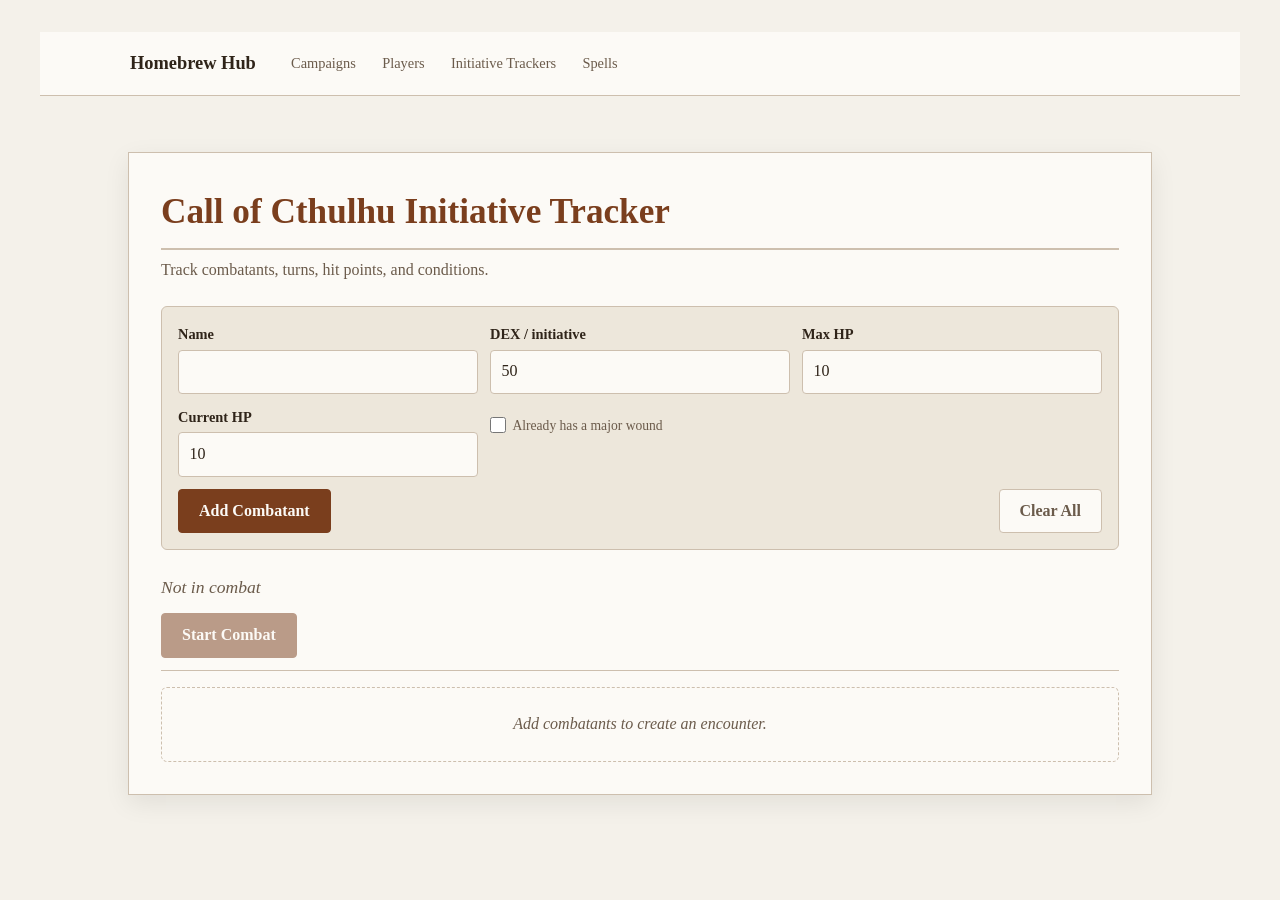
==== Pages/CallOfCthulhuInitiative.html @ 821c1174 "Add Call of Cthulhu Initiative Tracker page and related JavaScript functionality" ====
<!DOCTYPE html>
<html lang="en">
<head>
    <meta charset="UTF-8">
    <meta name="viewport" content="width=device-width, initial-scale=1">
    <meta name="description" content="Track Call of Cthulhu combat order, rounds, wounds, and hit points.">
    <title>Call of Cthulhu Initiative Tracker | Homebrew Hub</title>
    <link rel="stylesheet" href="../styles.css">
    <link rel="icon" href="../Images/Shield.png" type="image/png">
</head>
<body>
    <header class="hp-topbar">
        <a class="hp-brand" href="../homePage.html" aria-label="Homebrew Hub home">Homebrew Hub</a>
        <nav class="hp-topnav" aria-label="Main navigation">
            <a href="Campaigns.html">Campaigns</a>
            <a href="Players.html">Players</a>
            <a href="InitiativeTrackers.html">Initiative Trackers</a>
            <a href="Spells.html">Spells</a>
        </nav>
    </header>

    <main class="page-shell initiative-page coc-initiative-page">
        <section class="page-card">
            <h1>Call of Cthulhu Initiative Tracker</h1>
            <p class="intro">
                Track combatants, turns, hit points, and conditions.
            </p>

            <form id="combatantForm" class="initiative-form">
                <div class="initiative-field initiative-field-name">
                    <label for="combatantName">Name</label>
                    <input type="text" id="combatantName" required>
                </div>
                <div class="initiative-field">
                    <label for="combatantDex">DEX / initiative</label>
                    <input type="number" id="combatantDex" min="1" max="100" value="50" required>
                </div>
                <div class="initiative-field">
                    <label for="combatantMaxHp">Max HP</label>
                    <input type="number" id="combatantMaxHp" min="1" value="10" required>
                </div>
                <div class="initiative-field">
                    <label for="combatantHp">Current HP</label>
                    <input type="number" id="combatantHp" min="0" value="10" required>
                </div>
                <div class="initiative-field">
                    <label class="initiative-check" for="combatantMajorWound">
                        <input type="checkbox" id="combatantMajorWound">
                        Already has a major wound
                    </label>
                </div>
                <div class="initiative-actions">
                    <button type="submit" class="initiative-btn">Add Combatant</button>
                    <button type="button" id="clearButton" class="initiative-btn initiative-btn-secondary">Clear All</button>
                </div>
            </form>

            <div class="combat-bar coc-combat-bar">
                <span id="roundDisplay" class="round-display">Not in combat</span>
                <button type="button" id="combatButton" class="initiative-btn" disabled>Start Combat</button>
                <button type="button" id="nextTurnButton" class="initiative-btn" hidden>Next Turn</button>
            </div>

            <p id="combatantStatus" class="party-import-status" aria-live="polite"></p>
            <div id="initiativeList" class="initiative-list"></div>
        </section>
    </main>

    <script src="../Javascript/callOfCthulhuInitiative.js"></script>
</body>
</html>
---- styles.css ----
/* ============================================================
   HOMEBREW HUB — styles.css
   Single stylesheet for all pages.
   Link in every page's <head>:
     <link rel="stylesheet" href="../../styles.css">
   (adjust the path depth as needed per subfolder)
   ============================================================ */


/* ── DESIGN TOKENS ──────────────────────────────────────────
   All colours live here. Light mode is the default.
   Dark mode overrides follow immediately after.
   ---------------------------------------------------------- */

:root {
  /* Backgrounds */
  --bg:            #f4f1ea;
  --bg-paper:      #fcfaf6;
  --bg-sunken:     #ede7db;
  --bg-table-head: #e8dfd2;
  --bg-row-hover:  #f3ede4;

  /* Text */
  --ink:           #2f2419;
  --muted:         #6b5b4b;

  /* Borders */
  --line:          #cdbfae;

  /* Accent */
  --accent:        #7a3e1d;
  --accent-hi:     #5f2f15;

  /* Misc */
  --shadow:        rgba(0, 0, 0, 0.08);
}

@media (prefers-color-scheme: dark) {
  :root {
    --bg:            #141210;
    --bg-paper:      #1c1916;
    --bg-sunken:     #111009;
    --bg-table-head: #26211a;
    --bg-row-hover:  #221e18;

    --ink:           #e8e0d4;
    --muted:         #9c8f80;

    --line:          #3a322a;

    --accent:        #c47a50;
    --accent-hi:     #e09060;

    --shadow:        rgba(0, 0, 0, 0.35);
  }
}


/* ── RESET ──────────────────────────────────────────────────*/

*, *::before, *::after {
  box-sizing: border-box;
  margin: 0;
  padding: 0;
}


/* ── BASE ───────────────────────────────────────────────────*/

body {
  font-family: Georgia, "Times New Roman", Times, serif;
  background: var(--bg);
  color: var(--ink);
  line-height: 1.55;
  padding: 2rem 2.5rem;
}

/* homepage overrides the default body padding below */

p {
  margin-bottom: 1rem;
}

ul, ol {
  margin-bottom: 1rem;
  padding-left: 2rem;
}

li {
  margin-bottom: 0.25rem;
}

hr {
  border: 0;
  border-top: 1px solid var(--line);
  margin: 1rem 0;
}

img {
  width: 500px;
  height: auto;
  max-width: 100%;
}

footer {
  font-size: 0.75rem;
  color: var(--muted);
  margin-top: 2rem;
}


/* ── TYPOGRAPHY ─────────────────────────────────────────────*/

h1, h2, h3, h4, h5, h6 {
  font-family: Georgia, "Times New Roman", Times, serif;
  color: var(--accent);
  margin-top: 1.5rem;
  margin-bottom: 0.4rem;
}

h1 {
  font-size: 2.2rem;
  margin-top: 0;
  margin-bottom: 0.5rem;
  border-bottom: 2px solid var(--line);
  padding-bottom: 0.5rem;
}

h2 {
  font-size: 1.35rem;
}

h3 {
  font-size: 1.1rem;
}

a {
  color: var(--accent);
  text-decoration: none;
  font-weight: bold;
}

a:hover {
  color: var(--accent-hi);
  text-decoration: underline;
}


/* ── PAGE LAYOUT HELPERS ────────────────────────────────────*/

/* Optional wrappers pages can use for card-style layout */
.page-shell {
  max-width: 1250px;
  margin: 0 auto;
  padding: 2rem 1rem 4rem;
}

.page-card {
  background: var(--bg-paper);
  border: 1px solid var(--line);
  box-shadow: 0 8px 24px var(--shadow);
  padding: 2rem;
}

.intro {
  color: var(--muted);
  margin-bottom: 1.5rem;
}


/* ── TABLES ─────────────────────────────────────────────────*/

/* .content-table: used on content pages (no forced min-width) */
.content-table {
  width: 100%;
  max-width: 100%;
  margin-bottom: 1.25rem;
  border-collapse: collapse;
  background: var(--bg-paper);
  border: 1px solid var(--line);
}

/* Full-width scrollable table (spell page etc.) */
table {
  width: 100%;
  min-width: 1100px;
  border-collapse: collapse;
  background: var(--bg-paper);
  border: 1px solid var(--line);
}

th,
td {
  text-align: left;
  padding: 0.65rem 0.75rem;
  border: 1px solid var(--line);
  vertical-align: top;
}

th {
  background: var(--bg-table-head);
  white-space: nowrap;
  cursor: pointer;
  user-select: none;
}

th:hover {
  background: var(--line);
}

tbody tr:hover {
  background: var(--bg-row-hover);
}

.table-wrap {
  overflow-x: auto;
}


/* ── FILTERS ────────────────────────────────────────────────*/

.filters {
  display: grid;
  grid-template-columns: repeat(auto-fit, minmax(180px, 1fr));
  gap: 0.75rem;
  margin-bottom: 1rem;
  padding: 1rem;
  background: var(--bg-sunken);
  border: 1px solid var(--line);
}

.filters label {
  display: block;
  font-size: 0.9rem;
  font-weight: bold;
  margin-bottom: 0.25rem;
  color: var(--ink);
}

.filters input,
.filters select,
.filters button {
  width: 100%;
  padding: 0.55rem 0.65rem;
  border: 1px solid var(--line);
  background: var(--bg-paper);
  color: var(--ink);
  font: inherit;
}

.filter-actions {
  display: flex;
  align-items: end;
}

.filter-actions button {
  cursor: pointer;
  background: var(--accent);
  color: var(--bg);
  border-color: var(--accent);
}

.filter-actions button:hover {
  background: var(--accent-hi);
}

.results-bar {
  margin: 0.75rem 0 1rem;
  color: var(--muted);
  font-size: 0.95rem;
}

.no-results {
  margin-top: 1rem;
  padding: 1rem;
  border: 1px solid var(--line);
  background: var(--bg-paper);
  color: var(--muted);
}


/* ── BACK BUTTON ────────────────────────────────────────────*/

.back-btn {
  display: inline-flex;
  align-items: center;
  gap: 6px;
  margin-bottom: 1.25rem;
  padding: 5px 12px 5px 8px;
  background: none;
  border: 1px solid var(--line);
  border-radius: 4px;
  color: var(--muted);
  font-family: Georgia, "Times New Roman", Times, serif;
  font-size: 0.9rem;
  cursor: pointer;
  text-decoration: none;
  transition: color 0.12s, border-color 0.12s, background 0.12s;
}

.back-btn:hover {
  color: var(--ink);
  border-color: var(--accent);
  background: var(--bg-sunken);
  text-decoration: none;
}

.back-btn::before {
  content: '←';
  font-size: 1rem;
  line-height: 1;
}


/* ── SPELL PAGE ─────────────────────────────────────────────*/

.spell-page {
  max-width: 900px;
  margin: 0 auto;
  padding: 2rem 1rem 3rem;
}

.spell-entry {
  background: var(--bg-paper);
  border: 1px solid var(--line);
  padding: 1.5rem 2rem;
  box-shadow: 0 2px 8px var(--shadow);
}

.spell-subtitle {
  margin-top: 0;
  margin-bottom: 1rem;
  color: var(--muted);
  font-size: 1rem;
}

.spell-meta {
  background: var(--bg-sunken);
  border: 1px solid var(--line);
  padding: 0.85rem 1rem;
  margin-bottom: 1rem;
}

.spell-meta p {
  margin: 0.25rem 0;
}

.spell-body p {
  margin: 0 0 1rem 0;
}

.spell-footer {
  margin-top: 1.25rem;
  padding-top: 0.75rem;
  border-top: 1px solid var(--line);
  font-size: 0.95rem;
  color: var(--muted);
}

.spell-display-page {
  max-width: 1600px;
  margin: 0 auto;
  padding: 2rem 1rem 3rem;
}

.spell-picker {
  margin: 1.5rem 0 2rem;
  padding: 1.25rem;
  background: var(--bg-sunken);
  border: 1px solid var(--line);
}

.spell-picker h2,
.spell-selection h2 {
  margin-top: 0;
}

.spell-picker label {
  display: block;
  margin-bottom: 0.3rem;
  font-weight: bold;
}

.spell-picker input {
  width: 100%;
  padding: 0.65rem 0.75rem;
  border: 1px solid var(--line);
  background: var(--bg-paper);
  color: var(--ink);
  font: inherit;
}

.spell-search-results {
  display: grid;
  grid-template-columns: repeat(auto-fit, minmax(min(100%, 18rem), 1fr));
  gap: 0.5rem;
  max-height: 22rem;
  overflow-y: auto;
  list-style: none;
  margin: 0;
  padding: 0;
}

.spell-search-result {
  display: flex;
  width: 100%;
  min-height: 3.5rem;
  flex-direction: column;
  align-items: flex-start;
  padding: 0.55rem 0.75rem;
  border: 1px solid var(--line);
  background: var(--bg-paper);
  color: var(--ink);
  font: inherit;
  text-align: left;
  cursor: pointer;
}

.spell-search-result:hover:not(:disabled) {
  border-color: var(--accent);
  background: var(--bg-row-hover);
}

.spell-search-result:disabled {
  color: var(--muted);
  cursor: not-allowed;
  opacity: 0.65;
}

.spell-search-result-name {
  font-weight: bold;
}

.spell-search-result-detail {
  color: var(--muted);
  font-size: 0.85rem;
}

.spell-selection-heading {
  display: flex;
  flex-wrap: wrap;
  align-items: baseline;
  justify-content: space-between;
  gap: 0.25rem 1rem;
}

.spell-selection-heading .results-bar {
  margin: 0;
}

.spell-grid {
  display: grid;
  grid-template-columns: repeat(4, minmax(0, 1fr));
  align-items: stretch;
  gap: 1rem;
}

@media (max-width: 1200px) {
  .spell-grid {
    grid-template-columns: repeat(3, minmax(0, 1fr));
  }
}

@media (max-width: 900px) {
  .spell-grid {
    grid-template-columns: repeat(2, minmax(0, 1fr));
  }
}

.spell-grid .spell-entry {
  min-width: 0;
  overflow-wrap: anywhere;
  padding: 1.25rem;
}

.spell-card-heading {
  display: flex;
  align-items: flex-start;
  justify-content: space-between;
  gap: 0.75rem;
}

.spell-card-heading h3 {
  min-width: 0;
  margin-top: 0;
  overflow-wrap: anywhere;
}

.spell-remove-button {
  flex: 0 0 auto;
  padding: 0.3rem 0.55rem;
  border: 1px solid var(--line);
  background: var(--bg-paper);
  color: var(--muted);
  font: inherit;
  font-size: 0.85rem;
  cursor: pointer;
}

.spell-remove-button:hover {
  border-color: var(--accent);
  color: var(--accent);
}

.spell-grid .spell-meta p {
  overflow-wrap: anywhere;
}

.spell-grid .spell-body p {
  margin-bottom: 0.75rem;
}

.spell-grid .spell-body-collapsed {
  max-height: 14rem;
  overflow: hidden;
}

.spell-expand-button {
  padding: 0;
  border: 0;
  background: none;
  color: var(--accent);
  font: inherit;
  font-weight: bold;
  cursor: pointer;
}

.spell-expand-button:hover {
  text-decoration: underline;
}

.spell-grid .spell-footer {
  overflow-wrap: anywhere;
}


/* ── CAMPAIGN PAGE ──────────────────────────────────────────*/

.campaign-page {
  max-width: 1040px;
  margin: 0 auto 2rem;
  padding: 1rem 1rem 0;
}

#campaign-portfolio {
  background:
    linear-gradient(135deg, color-mix(in srgb, var(--accent) 8%, transparent), transparent 55%),
    var(--bg-paper);
  border: 1px solid var(--line);
  border-top: 4px solid var(--accent);
  border-radius: 10px;
  box-shadow: 0 10px 28px var(--shadow);
  padding: 2rem 2.25rem;
}

#campaign-portfolio h1 {
  font-size: clamp(1.8rem, 4vw, 2.6rem);
}

#campaign-portfolio p {
  max-width: 70ch;
  color: var(--muted);
}

#campaign-portfolio ul {
  display: grid;
  grid-template-columns: repeat(auto-fit, minmax(230px, 1fr));
  gap: 0.75rem;
  list-style: none;
  margin: 1.25rem 0 0;
  padding: 0;
}

#campaign-portfolio li {
  margin: 0;
}

#campaign-portfolio li a {
  display: block;
  padding: 1rem 1.1rem;
  border: 1px solid var(--line);
  border-radius: 7px;
  background: var(--bg);
  transition: transform 0.15s ease, border-color 0.15s ease, box-shadow 0.15s ease;
}

#campaign-portfolio li a:hover {
  border-color: var(--accent);
  box-shadow: 0 5px 14px var(--shadow);
  text-decoration: none;
  transform: translateY(-2px);
}

#campaign-portfolio dl {
  display: grid;
  grid-template-columns: minmax(9rem, auto) 1fr;
  margin-top: 1.5rem;
  border-top: 1px solid var(--line);
}

#campaign-portfolio dt,
#campaign-portfolio dd {
  padding: 0.75rem 0;
  border-bottom: 1px solid var(--line);
}

#campaign-portfolio dt {
  color: var(--muted);
  font-size: 0.9rem;
  font-weight: bold;
  text-transform: uppercase;
  letter-spacing: 0.06em;
}

.campaign-players {
  margin-top: 2rem;
  border-top: 1px solid var(--line);
  padding-top: 1rem;
}

.campaign-players h2 {
  margin-top: 0;
}

.player-management {
  margin: 1rem 0 1.5rem;
  padding: 1rem;
  background: var(--bg-sunken);
  border: 1px solid var(--line);
}

.player-management > label {
  display: block;
  margin-bottom: 0.4rem;
  font-weight: bold;
}

.player-add-row {
  display: flex;
  flex-wrap: wrap;
  gap: 0.6rem;
}

.player-select {
  flex: 1 1 16rem;
  min-width: 0;
  padding: 0.65rem 0.75rem;
  border: 1px solid var(--line);
  background: var(--bg);
  color: var(--ink);
  font: inherit;
}

.player-action-button,
.player-remove-button {
  padding: 0.65rem 0.8rem;
  border: 1px solid var(--accent);
  border-radius: 5px;
  background: var(--accent);
  color: var(--bg-paper);
  font: inherit;
  font-weight: bold;
  cursor: pointer;
}

.player-action-button:hover,
.player-remove-button:hover {
  background: var(--accent-hi);
}

.player-action-button:disabled {
  cursor: not-allowed;
  opacity: 0.55;
}

.player-save-button {
  background: var(--bg);
  color: var(--accent);
}

.player-save-status {
  min-height: 1.5em;
  margin: 0.6rem 0 0;
  color: var(--muted);
}

.player-search {
  width: 100%;
  max-width: 34rem;
  padding: 0.65rem 0.75rem;
  border: 1px solid var(--line);
  border-radius: 5px;
  background: var(--bg);
  color: var(--ink);
  font: inherit;
}

.player-results {
  margin: 0.75rem 0;
  color: var(--muted);
}

.player-cards {
  display: grid;
  grid-template-columns: repeat(auto-fit, minmax(220px, 1fr));
  gap: 1rem;
}

.player-card {
  padding: 1rem;
  border: 1px solid var(--line);
  border-radius: 7px;
  background: var(--bg);
}

.player-card h3 {
  margin: 0;
}

.player-card > p {
  margin-bottom: 0.75rem;
  color: var(--muted);
}

.player-card dl {
  display: grid;
  grid-template-columns: auto 1fr;
  gap: 0.25rem 0.75rem;
  margin: 0;
}

.player-card dt {
  padding: 0;
  border: 0;
  color: var(--muted);
  font-size: 0.8rem;
}

.player-card dd {
  overflow-wrap: anywhere;
  padding: 0;
  border: 0;
}

.player-remove-button {
  margin-top: 0.9rem;
  background: transparent;
  color: var(--accent);
  font-size: 0.85rem;
}

.player-edit-button,
.player-cancel-button,
.player-edit-actions button[type="submit"] {
  margin-top: 0.9rem;
  padding: 0.5rem 0.8rem;
  border: 1px solid var(--accent);
  border-radius: 5px;
  background: var(--accent);
  color: var(--bg-paper);
  font: inherit;
  cursor: pointer;
}

.player-edit-button:hover,
.player-cancel-button:hover {
  background: var(--accent-hi);
}

.player-edit-form {
  display: grid;
  gap: 0.75rem;
}

.player-edit-form input {
  width: 100%;
  padding: 0.5rem 0.6rem;
  border: 1px solid var(--line);
  background: var(--bg-paper);
  color: var(--ink);
  font: inherit;
}

.player-edit-form label {
  display: block;
  min-width: 0;
  overflow-wrap: anywhere;
  margin-bottom: 0.25rem;
  font-weight: bold;
}

.player-edit-form .player-attributes {
  margin-top: 0.25rem;
  grid-template-columns: 1fr;
}

.player-edit-form > div {
  min-width: 0;
}

.player-edit-form .player-attributes label {
  font-size: 0.9rem;
  white-space: nowrap;
}

.player-edit-actions {
  display: flex;
  gap: 0.6rem;
}

.player-edit-actions button {
  margin-top: 0;
}

.player-edit-error {
  margin: 0;
  color: var(--accent);
}

.player-cancel-button {
  background: transparent;
  color: var(--accent);
}

.no-player-results {
  color: var(--muted);
}

.player-form {
  display: grid;
  grid-template-columns: repeat(2, minmax(0, 1fr));
  gap: 1rem;
  margin: 1.5rem 0 2rem;
  padding: 1rem;
  background: var(--bg-sunken);
  border: 1px solid var(--line);
}

.player-form label {
  display: block;
  margin-bottom: 0.4rem;
  font-weight: bold;
}

.player-form input {
  width: 100%;
  padding: 0.65rem 0.75rem;
  border: 1px solid var(--line);
  background: var(--bg);
  color: var(--ink);
  font: inherit;
}

.player-form select {
  width: 100%;
  padding: 0.65rem 0.75rem;
  border: 1px solid var(--line);
  border-radius: 4px;
  background: var(--bg);
  color: var(--ink);
  font: inherit;
}

.player-form select:focus,
.player-form input:focus {
  border-color: var(--accent);
  outline: 2px solid color-mix(in srgb, var(--accent) 25%, transparent);
  outline-offset: 1px;
}

.player-attributes {
  display: grid;
  grid-column: 1 / -1;
  grid-template-columns: repeat(3, minmax(0, 1fr));
  gap: 1rem;
  border: 1px solid var(--line);
  padding: 1rem;
}

.player-attributes legend {
  padding: 0 0.4rem;
  font-weight: bold;
}

.player-form button {
  justify-self: start;
  padding: 0.7rem 1.2rem;
  border: 1px solid var(--accent);
  border-radius: 5px;
  background: var(--accent);
  color: var(--bg-paper);
  font: inherit;
  font-weight: bold;
  cursor: pointer;
}

.player-form button:hover {
  background: var(--accent-hi);
}

.player-form-action {
  display: flex;
  align-items: end;
}

.player-clone-action {
  display: block;
}

.player-clone-action > label {
  margin-bottom: 0.4rem;
}

.player-clone-controls {
  display: flex;
  align-items: stretch;
  gap: 0.6rem;
}

.player-clone-controls select {
  flex: 1;
  min-width: 0;
}

.player-clone-controls button {
  flex-shrink: 0;
}

#prepopulate-clone {
  background: transparent;
  color: var(--accent);
}

#prepopulate-clone:hover {
  background: var(--bg-paper);
}

#prepopulate-clone-select {
  cursor: pointer;
}

.player-form .player-save-status {
  align-self: center;
  margin: 0;
}

.player-page h2 {
  margin-top: 0;
}

.campaign-form {
  display: grid;
  grid-template-columns: repeat(2, minmax(0, 1fr));
  gap: 1.15rem 1.25rem;
  max-width: 1040px;
  margin: 0 auto;
  padding: 2rem 2.25rem;
  background: var(--bg-paper);
  border: 1px solid var(--line);
  border-radius: 10px;
  box-shadow: 0 10px 28px var(--shadow);
}

.campaign-form-heading,
.campaign-form > div:nth-of-type(5),
.campaign-form button {
  grid-column: 1 / -1;
}

.campaign-form-heading {
  padding-bottom: 0.5rem;
  border-bottom: 1px solid var(--line);
}

.campaign-form-heading h2 {
  margin: 0.15rem 0 0.25rem;
  font-size: 1.65rem;
}

.campaign-form-heading p:last-child {
  margin: 0;
  color: var(--muted);
}

.eyebrow {
  margin: 0;
  color: var(--accent);
  font-size: 0.75rem;
  font-weight: bold;
  letter-spacing: 0.12em;
  text-transform: uppercase;
}

.campaign-form label {
  display: block;
  margin-bottom: 0.4rem;
  color: var(--ink);
  font-size: 0.92rem;
  font-weight: bold;
}

.campaign-form input,
.campaign-form textarea {
  width: 100%;
  border: 1px solid var(--line);
  border-radius: 5px;
  background: var(--bg);
  color: var(--ink);
  font: inherit;
  padding: 0.7rem 0.8rem;
  transition: border-color 0.15s ease, box-shadow 0.15s ease;
}

.campaign-form textarea {
  min-height: 7rem;
  resize: vertical;
}

.campaign-form input:focus,
.campaign-form textarea:focus {
  border-color: var(--accent);
  box-shadow: 0 0 0 3px color-mix(in srgb, var(--accent) 20%, transparent);
  outline: none;
}

.campaign-form button {
  justify-self: start;
  border: 1px solid var(--accent);
  border-radius: 5px;
  background: var(--accent);
  color: var(--bg-paper);
  cursor: pointer;
  font: inherit;
  font-weight: bold;
  padding: 0.75rem 1.4rem;
  transition: background 0.15s ease, transform 0.15s ease;
}

.campaign-form button:hover {
  background: var(--accent-hi);
  transform: translateY(-1px);
}

.campaign-form button:focus-visible {
  outline: 3px solid color-mix(in srgb, var(--accent) 35%, transparent);
  outline-offset: 2px;
}

/* ── INITIATIVE PAGE ────────────────────────────────────────*/

/* ~10% of the screen on each side; falls back to full width on small screens */
.initiative-page {
  width: 80vw;
  max-width: 100%;
  padding-left: 0;
  padding-right: 0;
}

.initiative-page h1 {
  margin-top: 0;
}

.initiative-form {
  display: grid;
  grid-template-columns: minmax(0, 2fr) repeat(4, minmax(0, 1fr));
  gap: 0.75rem;
  margin-bottom: 1.5rem;
  padding: 1rem;
  background: var(--bg-sunken);
  border: 1px solid var(--line);
  border-radius: 6px;
}

.initiative-field label {
  display: block;
  margin-bottom: 0.25rem;
  color: var(--ink);
  font-size: 0.9rem;
  font-weight: bold;
}

.initiative-field input:not([type="checkbox"]) {
  width: 100%;
  padding: 0.55rem 0.65rem;
  border: 1px solid var(--line);
  border-radius: 4px;
  background: var(--bg-paper);
  color: var(--ink);
  font: inherit;
  transition: border-color 0.15s ease, box-shadow 0.15s ease;
}

.initiative-field input:focus,
.stat-field input:focus {
  border-color: var(--accent);
  box-shadow: 0 0 0 3px color-mix(in srgb, var(--accent) 20%, transparent);
  outline: none;
}

.initiative-field .optional {
  color: var(--muted);
  font-size: 0.8rem;
  font-weight: normal;
}

.creature-details {
  display: grid;
  grid-template-columns: repeat(2, minmax(0, 1fr));
  gap: 0.5rem;
  margin-top: 0.5rem;
}

.creature-details label {
  font-size: 0.8rem;
}

.creature-details select,
.creature-details input {
  width: 100%;
  padding: 0.45rem 0.55rem;
  border: 1px solid var(--line);
  border-radius: 4px;
  background: var(--bg-paper);
  color: var(--ink);
  font: inherit;
  font-size: 0.9rem;
}

.creature-details select {
  cursor: pointer;
}

.creature-details input {
  margin-top: 0.35rem;
}

.creature-details select:focus {
  border-color: var(--accent);
  box-shadow: 0 0 0 3px color-mix(in srgb, var(--accent) 20%, transparent);
  outline: none;
}

.initiative-field input:disabled {
  background: var(--bg-sunken);
  color: var(--muted);
  cursor: not-allowed;
}

.initiative-field .initiative-check,
.initiative-check {
  display: flex;
  align-items: center;
  gap: 0.4rem;
  margin: 0.4rem 0 0;
  color: var(--muted);
  font-size: 0.85rem;
  font-weight: normal;
  cursor: pointer;
}

.initiative-check:has(input:disabled) {
  opacity: 0.45;
  cursor: not-allowed;
}

.initiative-check input:disabled {
  cursor: not-allowed;
}

.initiative-check input {
  width: 1rem;
  height: 1rem;
  accent-color: var(--accent);
  cursor: pointer;
}

.boss-fields {
  grid-column: 1 / -1;
  display: grid;
  grid-template-columns: repeat(2, minmax(0, 14rem));
  gap: 0.75rem;
  padding: 0.75rem;
  border: 1px dashed var(--accent);
  border-radius: 4px;
}

.boss-fields[hidden] {
  display: none;
}

.initiative-actions {
  grid-column: 1 / -1;
  display: flex;
  flex-wrap: wrap;
  gap: 0.5rem;
}

.initiative-btn {
  padding: 0.55rem 1.25rem;
  border: 1px solid var(--accent);
  border-radius: 4px;
  background: var(--accent);
  color: var(--bg-paper);
  font: inherit;
  font-weight: bold;
  cursor: pointer;
  transition: background 0.15s ease, border-color 0.15s ease, color 0.15s ease;
}

.initiative-btn:hover {
  background: var(--accent-hi);
  border-color: var(--accent-hi);
}

.initiative-btn-secondary {
  margin-left: auto;
  background: var(--bg-paper);
  border-color: var(--line);
  color: var(--muted);
}

.initiative-btn-secondary:hover {
  background: var(--bg-paper);
  border-color: var(--accent);
  color: var(--accent);
}

.initiative-btn:focus-visible,
.creature-remove:focus-visible {
  outline: 3px solid color-mix(in srgb, var(--accent) 35%, transparent);
  outline-offset: 2px;
}

.combat-bar {
  display: flex;
  flex-wrap: wrap;
  align-items: center;
  justify-content: space-between;
  gap: 0.75rem;
  margin-bottom: 1rem;
  padding-bottom: 0.75rem;
  border-bottom: 1px solid var(--line);
}

.round-display {
  color: var(--muted);
  font-size: 1.1rem;
  font-style: italic;
}

.round-display.active {
  color: var(--accent);
  font-size: 1.35rem;
  font-style: normal;
  font-weight: bold;
}

.combat-option {
  margin: 0 auto 0 0.5rem;
}

.combat-bar .initiative-btn-secondary {
  margin-left: 0;
}

.initiative-btn:disabled {
  opacity: 0.5;
  cursor: not-allowed;
}

.initiative-btn:disabled:hover {
  background: var(--accent);
  border-color: var(--accent);
}

.party-import {
  margin-bottom: 1rem;
  padding: 0.85rem 1rem;
  border: 1px solid var(--line);
  border-left: 4px solid var(--accent);
  border-radius: 6px;
  background: var(--bg-paper);
}

.party-import-heading {
  margin: 0 0 0.5rem;
  font-size: 1.05rem;
}

.party-import-row {
  display: flex;
  flex-wrap: wrap;
  gap: 0.5rem;
}

.party-import-row select {
  flex: 1 1 16rem;
  min-width: 0;
  padding: 0.5rem 0.6rem;
  border: 1px solid var(--line);
  border-radius: 4px;
  background: var(--bg-paper);
  color: var(--ink);
  font: inherit;
  cursor: pointer;
}

.party-import-row select:disabled {
  color: var(--muted);
  cursor: not-allowed;
}

.party-import-row select:focus {
  border-color: var(--accent);
  box-shadow: 0 0 0 3px color-mix(in srgb, var(--accent) 20%, transparent);
  outline: none;
}

.party-import-status {
  margin: 0.5rem 0 0;
  color: var(--muted);
  font-size: 0.9rem;
}

.party-import-status:empty {
  display: none;
}

.visually-hidden {
  position: absolute;
  width: 1px;
  height: 1px;
  overflow: hidden;
  clip: rect(0 0 0 0);
  white-space: nowrap;
}

.initiative-input.needs-initiative {
  border-style: dashed;
  animation: needs-initiative-pulse 1.6s ease-in-out infinite;
}

.initiative-input.needs-initiative::placeholder {
  color: var(--accent);
  opacity: 0.8;
}

@keyframes needs-initiative-pulse {
  50% {
    box-shadow: 0 0 0 4px color-mix(in srgb, var(--accent) 30%, transparent);
  }
}

@media (prefers-reduced-motion: reduce) {
  .initiative-input.needs-initiative {
    animation: none;
  }
}

.initiative-list {
  display: flex;
  flex-direction: column;
  gap: 0.75rem;
}

.coc-health-row {
  display: flex;
  flex-wrap: wrap;
  align-items: center;
  gap: 0.65rem;
}

.coc-method-row > label {
  font-weight: bold;
}

.coc-method-row select,
.coc-con-result select {
  padding: 0.5rem 0.6rem;
  border: 1px solid var(--line);
  border-radius: 4px;
  background: var(--bg-paper);
  color: var(--ink);
  font: inherit;
}

.coc-combat-bar {
  justify-content: flex-start;
}

.coc-combat-bar .round-display {
  flex: 1 1 100%;
}

.coc-combatant .creature-header {
  flex-wrap: wrap;
  margin-bottom: 0.5rem;
}

.coc-combatant .creature-remove {
  margin-left: auto;
}

.coc-roll-status,
.coc-condition {
  margin: 0.25rem 0;
  color: var(--muted);
}

.coc-roll-status {
  font-weight: bold;
}

.coc-condition {
  padding: 0.45rem 0.6rem;
  border-left: 3px solid var(--line);
  background: var(--bg-sunken);
  color: var(--ink);
}

.coc-combatant.coc-dead {
  opacity: 0.7;
}

.coc-health-row {
  margin: 0.65rem 0;
}

.coc-health-row .stat-field {
  grid-template-columns: auto minmax(4rem, 6rem);
}

.coc-max-hp {
  color: var(--muted);
  font-size: 0.9rem;
}

.coc-wound-toggle {
  margin: 0;
}

.coc-damage-row {
  padding-left: 0;
}

.coc-damage-row .damage-input {
  width: min(100%, 14rem);
}

.coc-con-button {
  margin-top: 0.5rem;
}

.coc-con-result {
  margin: 0.65rem 0;
}

.coc-con-result > label {
  display: block;
  margin-bottom: 0.35rem;
  color: var(--muted);
  font-size: 0.9rem;
  font-weight: bold;
}

.coc-con-result-controls {
  display: flex;
  flex-wrap: wrap;
  align-items: center;
  gap: 0.5rem;
}

.coc-con-result-controls select {
  min-width: min(100%, 14rem);
}

.coc-con-button {
  margin-top: 0;
}

.coc-initiative-page .initiative-form {
  grid-template-columns: repeat(3, minmax(0, 1fr));
}

.coc-initiative-page .initiative-field .initiative-check {
  margin-top: 0.55rem;
}

.coc-initiative-page .initiative-actions {
  align-items: center;
}

@media (max-width: 650px) {
  .coc-initiative-page .initiative-form {
    grid-template-columns: repeat(2, minmax(0, 1fr));
  }
}

.initiative-empty {
  margin: 0;
  padding: 1.5rem 1rem;
  border: 1px dashed var(--line);
  border-radius: 6px;
  color: var(--muted);
  text-align: center;
  font-style: italic;
}

.creature {
  padding: 0.9rem 1rem;
  background: var(--bg-paper);
  border: 1px solid var(--line);
  border-left: 4px solid var(--accent);
  border-radius: 6px;
  box-shadow: 0 2px 8px var(--shadow);
}

.creature.current-turn {
  border-color: var(--accent);
  border-left-width: 8px;
  background: color-mix(in srgb, var(--accent) 10%, var(--bg-paper));
  box-shadow: 0 0 0 2px color-mix(in srgb, var(--accent) 35%, transparent), 0 6px 18px var(--shadow);
}

.creature.current-turn .initiative {
  background: var(--accent);
  color: var(--bg-paper);
}

.creature-next {
  flex: 0 0 auto;
  padding: 0.35rem 0.9rem;
  border: 1px solid var(--accent);
  border-radius: 4px;
  background: var(--accent);
  color: var(--bg-paper);
  font: inherit;
  font-size: 0.9rem;
  font-weight: bold;
  cursor: pointer;
  transition: background 0.12s, border-color 0.12s;
}

.creature-next:hover {
  background: var(--accent-hi);
  border-color: var(--accent-hi);
}

.creature-next:focus-visible {
  outline: 3px solid color-mix(in srgb, var(--accent) 35%, transparent);
  outline-offset: 2px;
}

.creature-header {
  display: flex;
  align-items: center;
  gap: 0.9rem;
}

.creature:has(.hp-box) .creature-header {
  margin-bottom: 0.75rem;
}

.initiative {
  display: flex;
  flex: 0 0 auto;
  align-items: center;
  justify-content: center;
  width: 2.75rem;
  height: 2.75rem;
  border: 2px solid var(--accent);
  border-radius: 50%;
  background: var(--bg-sunken);
  color: var(--accent);
  font-size: 1.2rem;
  font-weight: bold;
  line-height: 1;
}

.initiative-input {
  padding: 0;
  font-family: inherit;
  text-align: center;
  cursor: text;
  -moz-appearance: textfield;
  appearance: textfield;
  transition: box-shadow 0.15s ease;
}

.initiative-input::-webkit-outer-spin-button,
.initiative-input::-webkit-inner-spin-button {
  margin: 0;
  -webkit-appearance: none;
}

.initiative-input:hover {
  box-shadow: 0 0 0 3px color-mix(in srgb, var(--accent) 20%, transparent);
}

.initiative-input:focus {
  box-shadow: 0 0 0 3px color-mix(in srgb, var(--accent) 35%, transparent);
  outline: none;
}

.initiative.long {
  font-size: 0.85rem;
}

.creature-meta {
  display: block;
  margin-top: 0.1rem;
  color: var(--muted);
  font-size: 0.85rem;
  font-style: italic;
  font-weight: normal;
}

.creature-name {
  flex: 1;
  min-width: 0;
  margin: 0;
  color: var(--ink);
  font-size: 1.15rem;
  overflow-wrap: anywhere;
}

.creature-count {
  margin-left: 0.5rem;
  padding: 0.1rem 0.45rem;
  border: 1px solid var(--line);
  border-radius: 999px;
  background: var(--bg-sunken);
  color: var(--muted);
  font-size: 0.8rem;
  font-weight: normal;
  vertical-align: middle;
}

.creature-tag {
  margin-left: 0.5rem;
  padding: 0.1rem 0.45rem;
  border-radius: 999px;
  background: var(--accent);
  color: var(--bg-paper);
  font-size: 0.7rem;
  font-weight: bold;
  letter-spacing: 0.06em;
  vertical-align: middle;
}

.creature.player:not(.current-turn) {
  border-left-style: double;
  border-left-width: 6px;
}

.boss-tag {
  background: #8b2a2a;
}

.creature.boss:not(.current-turn) {
  border-left-color: #8b2a2a;
}

.vehicle-tag {
  background: #4a6070;
}

.lair-tag {
  background: #2f6f62;
}

.creature.lair:not(.current-turn) {
  border-left-color: #2f6f62;
}

.lair-actions {
  display: flex;
  flex-direction: column;
  gap: 0.4rem;
  margin: 0.75rem 0 0;
  padding: 0 0 0 3.65rem;
  list-style: none;
}

.lair-action {
  display: flex;
  align-items: center;
  gap: 0.6rem;
  margin: 0;
  padding: 0.4rem 0.6rem;
  border: 1px solid var(--line);
  border-radius: 4px;
  background: var(--bg-sunken);
}

.lair-action-number {
  min-width: 1.25rem;
  color: #2f6f62;
  font-weight: bold;
  text-align: center;
}

.lair-action-identifier {
  flex: 1;
  min-width: 0;
}

.lair-toggle {
  flex: 0 0 auto;
  min-width: 9.5rem;
  padding: 0.3rem 0.6rem;
  border: 1px solid #b04a3a;
  border-radius: 3px;
  background: color-mix(in srgb, #b04a3a 16%, var(--bg-paper));
  color: #b04a3a;
  font: inherit;
  font-size: 0.75rem;
  font-weight: bold;
  letter-spacing: 0.05em;
  cursor: pointer;
  transition: background 0.12s, border-color 0.12s, color 0.12s;
}

.lair-toggle.available {
  border-color: #3f8a4f;
  background: color-mix(in srgb, #3f8a4f 18%, var(--bg-paper));
  color: #3f8a4f;
}

.lair-toggle:focus-visible {
  outline: 3px solid color-mix(in srgb, var(--accent) 35%, transparent);
  outline-offset: 2px;
}

.player-controlled-tag {
  background: #7a4fa8;
}

.creature.player-controlled:not(.current-turn) {
  border-left-color: #7a4fa8;
  background: color-mix(in srgb, #7a4fa8 7%, var(--bg-paper));
}

.creature.vehicle:not(.current-turn):not(.boss) {
  border-left-color: #4a6070;
}

.stat-dt input {
  font-size: 0.9rem;
}

.legendary-list {
  display: flex;
  flex-wrap: wrap;
  gap: 0.5rem 1.5rem;
  margin-top: 0.6rem;
  padding-left: 3.65rem;
}

.legendary-tracker {
  display: flex;
  flex-wrap: wrap;
  align-items: center;
  gap: 0.5rem;
  padding: 0.4rem 0.6rem;
  border: 1px solid var(--line);
  border-radius: 4px;
  background: var(--bg-sunken);
}

.legendary-label {
  color: var(--muted);
  font-size: 0.85rem;
  font-weight: bold;
}

.legendary-pips {
  display: flex;
  gap: 0.25rem;
}

.legendary-pip {
  width: 0.8rem;
  height: 0.8rem;
  border: 2px solid var(--accent);
  border-radius: 50%;
  background: var(--accent);
  transition: background 0.12s;
}

.legendary-pip.spent {
  background: transparent;
  opacity: 0.6;
}

.legendary-count {
  min-width: 2.5rem;
  color: var(--ink);
  font-size: 0.9rem;
  font-weight: bold;
}

.legendary-btn {
  width: 1.75rem;
  height: 1.75rem;
  border: 1px solid var(--line);
  border-radius: 4px;
  background: var(--bg-paper);
  color: var(--ink);
  font: inherit;
  font-weight: bold;
  line-height: 1;
  cursor: pointer;
  transition: border-color 0.12s, color 0.12s;
}

.legendary-btn:hover:not(:disabled) {
  border-color: var(--accent);
  color: var(--accent);
}

.legendary-btn:disabled {
  opacity: 0.4;
  cursor: not-allowed;
}

.legendary-btn:focus-visible {
  outline: 3px solid color-mix(in srgb, var(--accent) 35%, transparent);
  outline-offset: 2px;
}

.player-group-members {
  display: flex;
  flex-direction: column;
  gap: 0.4rem;
  margin: 0.75rem 0 0;
  padding: 0 0 0 3.65rem;
  list-style: none;
}

.player-group-member {
  display: flex;
  align-items: center;
  gap: 0.6rem;
  margin: 0;
  padding: 0.4rem 0.6rem;
  border: 1px solid var(--line);
  border-radius: 4px;
  background: var(--bg-sunken);
}

.player-group-initiative {
  width: 3rem;
  border: 1px solid var(--line);
  border-radius: 3px;
  background: var(--bg-paper);
  color: var(--accent);
  font-size: 0.95rem;
  font-weight: bold;
  text-align: center;
}

.player-group-name {
  flex: 1;
  min-width: 0;
  overflow-wrap: anywhere;
}

.creature-remove {
  flex: 0 0 auto;
  padding: 0.3rem 0.65rem;
  border: 1px solid var(--line);
  border-radius: 4px;
  background: var(--bg-paper);
  color: var(--muted);
  font: inherit;
  font-size: 0.85rem;
  cursor: pointer;
  transition: border-color 0.12s, color 0.12s;
}

.creature-remove:hover {
  border-color: var(--accent);
  color: var(--accent);
}

.hp-list {
  display: grid;
  grid-template-columns: repeat(auto-fill, minmax(8.5rem, 1fr));
  gap: 0.5rem;
  padding-left: 3.65rem;
}

.hp-box {
  display: flex;
  flex-direction: column;
  gap: 0.3rem;
  padding: 0.45rem 0.55rem;
  border: 1px solid var(--line);
  border-radius: 4px;
  background: var(--bg-sunken);
  color: var(--muted);
  font-size: 0.8rem;
  transition: background 0.15s ease, border-color 0.15s ease;
}

.hp-box.selected {
  border-color: var(--accent);
  box-shadow: 0 0 0 2px color-mix(in srgb, var(--accent) 30%, transparent);
}

.hp-box-select {
  display: flex;
  align-items: center;
  gap: 0.35rem;
  min-width: 0;
  cursor: pointer;
}

.hp-box-select input {
  flex: 0 0 auto;
  width: 0.95rem;
  height: 0.95rem;
  accent-color: var(--accent);
  cursor: pointer;
}

.damage-row {
  display: flex;
  flex-wrap: wrap;
  align-items: center;
  gap: 0.5rem;
  margin-top: 0.6rem;
  padding-left: 3.65rem;
}

.damage-input {
  width: 6rem;
  padding: 0.35rem 0.5rem;
  border: 1px solid var(--line);
  border-radius: 4px;
  background: var(--bg-paper);
  color: var(--ink);
  font: inherit;
  font-weight: bold;
}

.damage-input:focus {
  border-color: #b04a3a;
  box-shadow: 0 0 0 3px color-mix(in srgb, #b04a3a 20%, transparent);
  outline: none;
}

.damage-btn {
  padding: 0.35rem 0.85rem;
  border: 1px solid #b04a3a;
  border-radius: 4px;
  background: #b04a3a;
  color: #fff;
  font: inherit;
  font-size: 0.9rem;
  font-weight: bold;
  cursor: pointer;
  transition: background 0.12s, border-color 0.12s;
}

.damage-btn:hover {
  background: #8f3a2d;
  border-color: #8f3a2d;
}

.damage-btn:focus-visible {
  outline: 3px solid color-mix(in srgb, #b04a3a 35%, transparent);
  outline-offset: 2px;
}

.damage-hint {
  color: #b04a3a;
  font-size: 0.85rem;
  font-style: italic;
}

.hp-box-name {
  overflow: hidden;
  text-overflow: ellipsis;
  white-space: nowrap;
}

.stat-field {
  display: grid;
  grid-template-columns: 1.6rem minmax(0, 1fr);
  align-items: center;
  gap: 0.35rem;
}

.stat-label {
  color: var(--muted);
  font-size: 0.7rem;
  font-weight: bold;
  letter-spacing: 0.06em;
}

.stat-field input {
  width: 100%;
  padding: 0.3rem 0.45rem;
  border: 1px solid var(--line);
  border-radius: 3px;
  background: var(--bg-paper);
  color: var(--ink);
  font: inherit;
  font-size: 1rem;
  font-weight: bold;
}

.stat-ac input {
  font-size: 0.9rem;
}

.hp-box-identifier {
  width: 100%;
  padding: 0.25rem 0.45rem;
  border: 1px dashed var(--line);
  border-radius: 3px;
  background: var(--bg-paper);
  color: var(--ink);
  font: inherit;
  font-size: 0.8rem;
  font-style: italic;
}

.hp-box-identifier::placeholder {
  color: var(--muted);
  opacity: 0.7;
}

.hp-box-identifier:focus {
  border-style: solid;
  border-color: var(--accent);
  box-shadow: 0 0 0 3px color-mix(in srgb, var(--accent) 20%, transparent);
  outline: none;
}

.player-group-member .stat-field {
  width: 6rem;
  font-size: 0.8rem;
}

.hp-box.down {
  border-color: #b04a3a;
  background: color-mix(in srgb, #b04a3a 14%, var(--bg-paper));
}

.hp-box.down .hp-box-name {
  color: #b04a3a;
  text-decoration: line-through;
}

.player-group-member.down {
  border-color: #b04a3a;
  background: color-mix(in srgb, #b04a3a 14%, var(--bg-paper));
}

.player-group-member.down .player-group-name {
  color: #b04a3a;
  text-decoration: line-through;
}

.hp-box.down .stat-hp input,
.player-group-member.down .stat-hp input {
  border-color: #b04a3a;
  color: #b04a3a;
}

@media (max-width: 650px) {
  .initiative-form {
    grid-template-columns: repeat(2, minmax(0, 1fr));
  }

  .initiative-field-name {
    grid-column: 1 / -1;
  }

  .initiative-btn {
    flex: 1;
  }

  .initiative-btn-secondary {
    margin-left: 0;
  }

  .boss-fields {
    grid-template-columns: repeat(2, minmax(0, 1fr));
  }

  .hp-list,
  .lair-actions,
  .damage-row,
  .legendary-list,
  .player-group-members {
    padding-left: 0;
  }

  .combat-option {
    order: 3;
    margin: 0;
  }
}


/* ── CYBERPUNK INITIATIVE PAGE ──────────────────────────────
   Builds on the initiative page styles above.
   ---------------------------------------------------------- */

.cyberpunk-page .initiative-form {
  grid-template-columns: minmax(0, 2fr) repeat(5, minmax(0, 1fr));
}

.cyberpunk-page .stat-field {
  grid-template-columns: 2.4rem minmax(0, 1fr);
}

.cyberpunk-page .player-group-member {
  flex-wrap: wrap;
}

.cyberpunk-page .player-group-member .stat-field {
  width: 6.5rem;
}

.quick-info-fields {
  grid-template-columns: repeat(3, minmax(0, 10rem)) auto;
  align-items: end;
}

.quick-info-fields[hidden] {
  display: none;
}

.quick-info-dodge {
  margin: 0 0 0.6rem;
}

.quick-info {
  display: flex;
  flex-wrap: wrap;
  gap: 0.5rem;
  margin-bottom: 0.75rem;
  padding-left: 3.65rem;
}

.quick-info-stat {
  display: inline-flex;
  align-items: center;
  gap: 0.45rem;
  padding: 0.3rem 0.65rem;
  border: 1px solid var(--line);
  border-radius: 999px;
  background: var(--bg-sunken);
  color: var(--ink);
  font-size: 0.9rem;
}

.quick-info-label {
  color: var(--muted);
  font-size: 0.7rem;
  font-weight: bold;
  letter-spacing: 0.08em;
  text-transform: uppercase;
}

.quick-info-input {
  width: 3.5rem;
  padding: 0.1rem 0.35rem;
  border: 1px solid var(--line);
  border-radius: 3px;
  background: var(--bg-paper);
  color: var(--ink);
  font: inherit;
  font-weight: bold;
}

.quick-info-input:focus {
  border-color: var(--accent);
  box-shadow: 0 0 0 3px color-mix(in srgb, var(--accent) 20%, transparent);
  outline: none;
}

.dodge-toggle {
  width: 100%;
  padding: 0.25rem 0.45rem;
  border: 1px solid #b04a3a;
  border-radius: 3px;
  background: color-mix(in srgb, #b04a3a 16%, var(--bg-paper));
  color: #b04a3a;
  font: inherit;
  font-size: 0.75rem;
  font-weight: bold;
  letter-spacing: 0.05em;
  cursor: pointer;
  transition: background 0.12s, border-color 0.12s, color 0.12s;
}

.dodge-toggle.can-dodge {
  border-color: #3f8a4f;
  background: color-mix(in srgb, #3f8a4f 18%, var(--bg-paper));
  color: #3f8a4f;
}

.dodge-toggle:focus-visible {
  outline: 3px solid color-mix(in srgb, var(--accent) 35%, transparent);
  outline-offset: 2px;
}

.damage-location {
  padding: 0.35rem 0.5rem;
  border: 1px solid var(--line);
  border-radius: 4px;
  background: var(--bg-paper);
  color: var(--ink);
  font: inherit;
  font-size: 0.9rem;
  cursor: pointer;
}

.damage-location:focus {
  border-color: var(--accent);
  outline: none;
}

.initiative-check.damage-option {
  margin: 0;
  color: var(--ink);
}

@media (max-width: 650px) {
  .cyberpunk-page .initiative-form {
    grid-template-columns: repeat(2, minmax(0, 1fr));
  }

  .quick-info-fields {
    grid-template-columns: repeat(3, minmax(0, 1fr));
  }

  .quick-info-dodge {
    grid-column: 1 / -1;
  }

  .quick-info {
    padding-left: 0;
  }
}


@media (max-width: 650px) {
  body {
    padding: 1rem;
  }

  .spell-grid {
    grid-template-columns: 1fr;
  }

  .campaign-page {
    padding: 0;
  }

  #campaign-portfolio,
  .campaign-form {
    padding: 1.35rem;
  }

  .campaign-form {
    grid-template-columns: 1fr;
  }

  .player-form {
    grid-template-columns: 1fr;
  }

  .player-attributes {
    grid-template-columns: 1fr;
  }

  .campaign-form-heading,
  .campaign-form > div:nth-of-type(5),
  .campaign-form button {
    grid-column: auto;
  }

  #campaign-portfolio dl {
    grid-template-columns: 1fr;
  }

  #campaign-portfolio dt {
    padding-bottom: 0.15rem;
    border-bottom: 0;
  }
}


/* ============================================================
   HOME PAGE
   Scoped to body.home-page — zero effect on other pages.
   ============================================================ */

.home-page {
  --hp-bg:     #ffffff;
  --hp-bg2:    #f6f5f3;
  --hp-border: #e2ddd8;
  --hp-text:   #1a1a1a;
  --hp-muted:  #6b6560;
  --hp-accent: #8b3a3a;
}

@media (prefers-color-scheme: dark) {
  .home-page {
    --hp-bg:     #141414;
    --hp-bg2:    #1e1c1a;
    --hp-border: #2e2b28;
    --hp-text:   #e8e4de;
    --hp-muted:  #857f78;
    --hp-accent: #c0614f;
  }
}

/* Override the default body padding/max-width for the homepage */
body.home-page {
  background-color: var(--hp-bg);
  color: var(--hp-text);
  font-family: 'Inter', sans-serif;
  font-size: 15px;
  line-height: 1.6;
  padding: 0;
}

.hp-layout {
  display: flex;
  min-height: 100vh;
  max-width: 1100px;
  margin: 0 auto;
}

/* Sidebar */
.hp-sidebar {
  width: 220px;
  min-width: 220px;
  border-right: 1px solid var(--hp-border);
  padding: 28px 0 40px;
  position: sticky;
  top: 0;
  height: 100vh;
  overflow-y: auto;
  scrollbar-width: thin;
  scrollbar-color: var(--hp-border) transparent;
}

.hp-site-title {
  font-family: 'Crimson Pro', Georgia, serif;
  font-size: 16px;
  font-weight: 600;
  color: var(--hp-text);
  padding: 0 18px 18px;
  border-bottom: 1px solid var(--hp-border);
  margin-bottom: 14px;
  line-height: 1.3;
}

.hp-site-title span {
  display: block;
  font-size: 11.5px;
  font-weight: 400;
  color: var(--hp-muted);
  font-family: 'Inter', sans-serif;
  margin-top: 2px;
}

.hp-nav-group {
  margin-bottom: 2px;
}

.hp-nav-label {
  font-size: 10px;
  font-weight: 500;
  letter-spacing: 0.1em;
  text-transform: uppercase;
  color: var(--hp-muted);
  padding: 8px 18px 2px;
}

.hp-nav-group a {
  display: block;
  padding: 3px 18px;
  font-size: 13px;
  color: var(--hp-muted);
  text-decoration: none;
  font-weight: normal;
  transition: color 0.1s;
}

.hp-nav-group a:hover {
  color: var(--hp-text);
  text-decoration: none;
}

.hp-nav-acc-btn {
  width: 100%;
  background: none;
  border: none;
  cursor: pointer;
  display: flex;
  align-items: center;
  justify-content: space-between;
  padding: 3px 18px;
  font-size: 13px;
  color: var(--hp-muted);
  font-family: 'Inter', sans-serif;
  text-align: left;
  transition: color 0.1s;
}

.hp-nav-acc-btn:hover,
.hp-nav-acc-btn.open {
  color: var(--hp-text);
}

.hp-nav-acc-btn .arr {
  font-size: 8px;
  transition: transform 0.15s;
}

.hp-nav-acc-btn.open .arr {
  transform: rotate(90deg);
}

.hp-nav-acc-panel {
  display: none;
}

.hp-nav-acc-panel.open {
  display: block;
}

.hp-nav-acc-panel a {
  padding-left: 28px;
  font-size: 12.5px;
}

/* Main */
.hp-main {
  flex: 1;
  min-width: 0;
  padding: 44px 44px 72px;
}

/* Hero */
.hp-hero {
  padding-bottom: 28px;
  border-bottom: 1px solid var(--hp-border);
  margin-bottom: 40px;
}

.hp-hero h1 {
  font-family: 'Crimson Pro', Georgia, serif;
  font-size: 36px;
  font-weight: 600;
  line-height: 1.1;
  margin-bottom: 8px;
  color: var(--hp-text);
  border-bottom: none;
  padding-bottom: 0;
}

.hp-hero p {
  color: var(--hp-muted);
  font-size: 14.5px;
  max-width: 500px;
  margin-bottom: 14px;
}

.hp-spoiler {
  display: inline-block;
  font-size: 12px;
  color: var(--hp-accent);
  border: 1px solid var(--hp-accent);
  border-radius: 4px;
  padding: 3px 9px;
  opacity: 0.9;
}

.hp-recent {
  margin-top: 12px;
  font-size: 13px;
  color: var(--hp-muted);
}

.hp-recent strong {
  color: var(--hp-text);
  font-weight: 500;
}

.hp-sec-head {
  font-family: 'Crimson Pro', Georgia, serif;
  font-size: 19px;
  font-weight: 600;
  margin-bottom: 12px;
  color: var(--hp-text);
  display: flex;
  align-items: center;
  gap: 10px;
}

.hp-sec-head::after {
  content: '';
  flex: 1;
  height: 1px;
  background: var(--hp-border);
}

/* Category cards */
.hp-cat-grid {
  display: grid;
  grid-template-columns: repeat(auto-fill, minmax(175px, 1fr));
  gap: 8px;
  margin-bottom: 44px;
}

.hp-cat-card {
  background: var(--hp-bg2);
  border: 1px solid var(--hp-border);
  border-radius: 6px;
  padding: 13px 15px;
  text-decoration: none;
  color: var(--hp-text);
  display: block;
  transition: border-color 0.12s;
}

.hp-cat-card:hover {
  border-color: var(--hp-accent);
  text-decoration: none;
}

.hp-cat-card .ct {
  font-size: 13.5px;
  font-weight: 500;
  margin-bottom: 2px;
  color: var(--hp-text);
}

.hp-cat-card .cs {
  font-size: 12px;
  color: var(--hp-muted);
}

/* Subclass accordions */
.hp-sub-grid {
  display: grid;
  grid-template-columns: repeat(auto-fill, minmax(185px, 1fr));
  gap: 7px;
  margin-bottom: 44px;
}

.hp-sub-acc {
  border: 1px solid var(--hp-border);
  border-radius: 6px;
  overflow: hidden;
}

.hp-sub-acc-btn {
  width: 100%;
  background: var(--hp-bg2);
  border: none;
  cursor: pointer;
  display: flex;
  align-items: center;
  justify-content: space-between;
  padding: 9px 13px;
  font-size: 13.5px;
  font-weight: 500;
  font-family: 'Inter', sans-serif;
  color: var(--hp-text);
  text-align: left;
  transition: background 0.1s;
}

.hp-sub-acc-btn:hover {
  background: var(--hp-border);
}

.hp-sub-acc-btn .arr {
  font-size: 8px;
  color: var(--hp-muted);
  transition: transform 0.15s;
}

.hp-sub-acc-btn.open .arr {
  transform: rotate(90deg);
}

.hp-sub-acc-panel {
  display: none;
  background: var(--hp-bg);
}

.hp-sub-acc-panel.open {
  display: block;
}

.hp-sub-acc-panel a {
  display: block;
  padding: 5px 13px 5px 17px;
  font-size: 13px;
  color: var(--hp-muted);
  text-decoration: none;
  font-weight: normal;
  border-bottom: 1px solid var(--hp-border);
  transition: color 0.1s, background 0.1s;
}

.hp-sub-acc-panel a:last-child {
  border-bottom: none;
}

.hp-sub-acc-panel a:hover {
  color: var(--hp-text);
  background: var(--hp-bg2);
  text-decoration: none;
}

/* Homepage footer */
body.home-page footer {
  font-size: 12px;
  color: var(--hp-muted);
  border-top: 1px solid var(--hp-border);
  padding-top: 18px;
  margin-top: 0;
}

body.home-page footer a {
  color: var(--hp-muted);
  font-weight: normal;
  text-decoration: none;
}

body.home-page footer a:hover {
  color: var(--hp-text);
}

/* Mobile */
.hp-mob-toggle {
  display: none;
  position: fixed;
  top: 12px;
  left: 12px;
  z-index: 50;
  background: var(--hp-bg2);
  border: 1px solid var(--hp-border);
  border-radius: 5px;
  color: var(--hp-text);
  font-size: 15px;
  width: 32px;
  height: 32px;
  cursor: pointer;
  align-items: center;
  justify-content: center;
}

@media (max-width: 660px) {
  .hp-mob-toggle {
    display: flex;
  }

  .hp-sidebar {
    position: fixed;
    top: 0;
    left: 0;
    background: var(--hp-bg);
    z-index: 40;
    transform: translateX(-100%);
    transition: transform 0.2s;
    padding-top: 48px;
  }

  .hp-sidebar.open {
    transform: translateX(0);
  }

  .hp-main {
    padding: 56px 18px 60px;
  }
}

/* Homepage dashboard */
.hp-topbar {
  position: sticky;
  top: 0;
  z-index: 20;
  display: flex;
  align-items: center;
  gap: 1.5rem;
  min-height: 64px;
  padding: 0.65rem max(1.25rem, calc((100vw - 1100px) / 2));
  background: var(--hp-bg, var(--bg-paper));
  border-bottom: 1px solid var(--hp-border, var(--line));
}

.hp-brand {
  flex: 0 0 auto;
  color: var(--hp-text, var(--ink));
  font-family: Georgia, "Times New Roman", Times, serif;
  font-size: 1.15rem;
  font-weight: bold;
  text-decoration: none;
}

.hp-brand:hover {
  color: var(--hp-accent, var(--accent));
  text-decoration: none;
}

.hp-topnav {
  display: flex;
  align-items: center;
  gap: 0.25rem;
  min-width: 0;
  overflow-x: auto;
  scrollbar-width: thin;
}

.hp-topnav a {
  flex: 0 0 auto;
  padding: 0.45rem 0.7rem;
  border-radius: 5px;
  color: var(--hp-muted, var(--muted));
  font-size: 0.9rem;
  font-weight: 500;
  text-decoration: none;
  white-space: nowrap;
}

.hp-topnav a:hover,
.hp-topnav a[aria-current="page"] {
  background: var(--hp-bg2, var(--bg-sunken));
  color: var(--hp-text, var(--ink));
  text-decoration: none;
}

.hp-topnav a:focus-visible,
.hp-brand:focus-visible,
.hp-tool-card a:focus-visible,
.hp-info-panel:focus-visible {
  outline: 3px solid color-mix(in srgb, var(--hp-accent, var(--accent)) 45%, transparent);
  outline-offset: 2px;
}

body:not(.home-page) .hp-topbar {
  margin-bottom: 1.5rem;
}

.hp-dashboard {
  width: min(100% - 2.5rem, 1000px);
  margin: 0 auto;
  padding: 3.5rem 0 2rem;
}

.hp-hero {
  margin-bottom: 2rem;
}

.hp-eyebrow {
  margin: 0 0 0.35rem;
  color: var(--hp-accent);
  font-size: 0.75rem;
  font-weight: bold;
  letter-spacing: 0.12em;
  text-transform: uppercase;
}

.hp-hero h1 {
  margin: 0 0 0.6rem;
  border: 0;
  padding: 0;
  color: var(--hp-text);
  font-size: clamp(2rem, 5vw, 3rem);
  line-height: 1.15;
}

.hp-hero > p:last-child {
  max-width: 42rem;
  margin: 0;
  color: var(--hp-muted);
  font-size: 1.05rem;
}

.hp-info-heading {
  display: flex;
  align-items: end;
  justify-content: space-between;
  gap: 1rem;
  margin-bottom: 0.8rem;
}

.hp-info-heading h2 {
  margin: 0;
  color: var(--hp-text);
  font-size: 1.6rem;
}

.hp-scroll-hint {
  margin: 0 0 0.15rem;
  color: var(--hp-muted);
  font-size: 0.85rem;
}

.hp-info-panel {
  height: min(360px, 62vh);
  overflow: auto;
  overscroll-behavior: contain;
  padding: 1rem;
  border: 1px solid var(--hp-border);
  border-radius: 8px;
  background: var(--hp-bg2);
  scrollbar-color: var(--hp-border) transparent;
  scrollbar-width: thin;
}

.hp-tool-grid {
  display: grid;
  grid-template-columns: repeat(2, minmax(0, 1fr));
  gap: 0.85rem;
}

.hp-tool-card {
  padding: 1.1rem;
  border: 1px solid var(--hp-border);
  border-radius: 6px;
  background: var(--hp-bg);
}

.hp-tool-card h3 {
  margin: 0 0 0.45rem;
  color: var(--hp-text);
  font-size: 1.15rem;
}

.hp-tool-card p {
  margin: 0 0 0.8rem;
  color: var(--hp-muted);
  font-size: 0.92rem;
}

.hp-tool-card a {
  font-size: 0.9rem;
}

.hp-footer {
  margin-top: 1.5rem;
}

@media (max-width: 700px) {
  .hp-topbar {
    align-items: flex-start;
    flex-direction: column;
    gap: 0.35rem;
    padding: 0.65rem 1rem 0.45rem;
  }

  .hp-topnav {
    width: 100%;
  }

  .hp-topnav a {
    padding: 0.35rem 0.55rem;
    font-size: 0.83rem;
  }

  .hp-dashboard {
    width: min(100% - 2rem, 1000px);
    padding-top: 2rem;
  }

  .hp-tool-grid {
    grid-template-columns: 1fr;
  }

  .hp-info-heading {
    align-items: flex-start;
    flex-direction: column;
    gap: 0.2rem;
  }

  .hp-info-panel {
    height: min(380px, 58vh);
  }
}
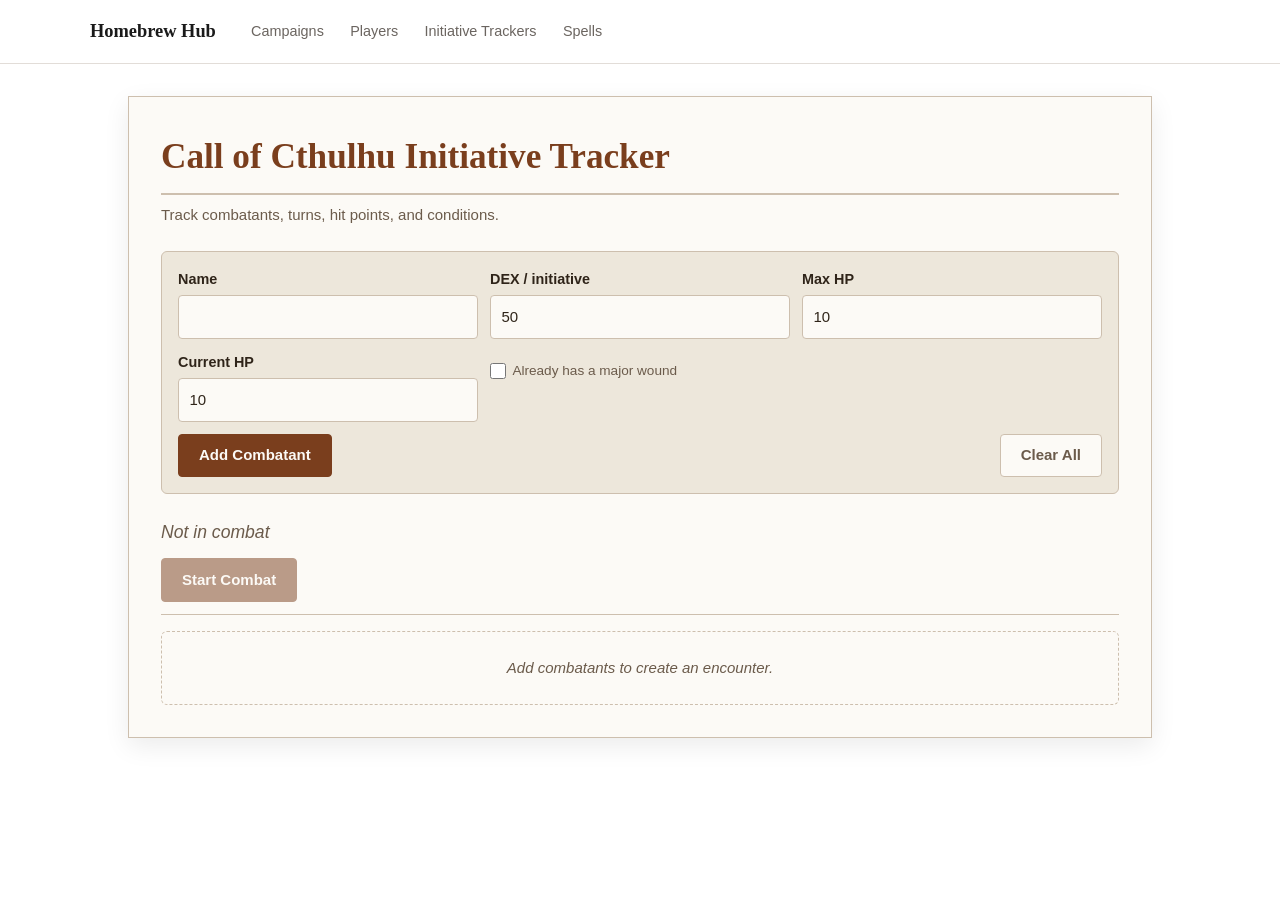
==== commit d2e8cb39: "Add class to body element for consistent styling on Call of Cthulhu Initiative Tracker page" ====
--- a/Pages/CallOfCthulhuInitiative.html
+++ b/Pages/CallOfCthulhuInitiative.html
@@ -8,7 +8,7 @@
     <link rel="stylesheet" href="../styles.css">
     <link rel="icon" href="../Images/Shield.png" type="image/png">
 </head>
-<body>
+<body class="home-page">
     <header class="hp-topbar">
         <a class="hp-brand" href="../homePage.html" aria-label="Homebrew Hub home">Homebrew Hub</a>
         <nav class="hp-topnav" aria-label="Main navigation">
--- a/styles.css
+++ b/styles.css
@@ -742,6 +742,26 @@
   border: 0;
 }
 
+.player-edit-dialog {
+  width: min(42rem, calc(100% - 2rem));
+  max-height: calc(100% - 2rem);
+  overflow: auto;
+  margin: auto;
+  padding: 1.5rem;
+  border: 1px solid var(--line);
+  background: var(--bg-paper);
+  color: var(--ink);
+  box-shadow: 0 8px 24px var(--shadow);
+}
+
+.player-edit-dialog::backdrop {
+  background: rgb(0 0 0 / 45%);
+}
+
+.player-edit-dialog h2 {
+  margin-top: 0;
+}
+
 .player-remove-button {
   margin-top: 0.9rem;
   background: transparent;
@@ -791,7 +811,8 @@
 
 .player-edit-form .player-attributes {
   margin-top: 0.25rem;
-  grid-template-columns: 1fr;
+  grid-template-columns: repeat(3, minmax(0, 1fr));
+  gap: 0.6rem;
 }
 
 .player-edit-form > div {
@@ -801,6 +822,10 @@
 .player-edit-form .player-attributes label {
   font-size: 0.9rem;
   white-space: nowrap;
+}
+
+.player-edit-form .player-attributes input {
+  padding: 0.35rem 0.45rem;
 }
 
 .player-edit-actions {
@@ -959,6 +984,39 @@
   border: 1px solid var(--line);
   border-radius: 10px;
   box-shadow: 0 10px 28px var(--shadow);
+}
+
+.campaign-form[hidden] {
+  display: none;
+}
+
+.campaign-create-section {
+  width: 100%;
+  margin: 2.5rem auto 3rem;
+  padding: 0 2.25rem;
+}
+
+.campaign-create-toggle {
+  display: block;
+  width: 100%;
+  margin: 0 auto;
+  border: 1px solid var(--accent);
+  border-radius: 5px;
+  background: var(--accent);
+  color: var(--bg-paper);
+  cursor: pointer;
+  font: inherit;
+  font-weight: bold;
+  padding: 0.75rem 1.4rem;
+}
+
+.campaign-create-toggle:hover {
+  background: var(--accent-hi);
+}
+
+.campaign-create-toggle:focus-visible {
+  outline: 3px solid color-mix(in srgb, var(--accent) 35%, transparent);
+  outline-offset: 2px;
 }
 
 .campaign-form-heading,
@@ -2269,6 +2327,10 @@
     padding: 1.35rem;
   }
 
+  .campaign-create-section {
+    padding: 0;
+  }
+
   .campaign-form {
     grid-template-columns: 1fr;
   }
@@ -2279,6 +2341,10 @@
 
   .player-attributes {
     grid-template-columns: 1fr;
+  }
+
+  .player-edit-form .player-attributes {
+    grid-template-columns: repeat(2, minmax(0, 1fr));
   }
 
   .campaign-form-heading,
